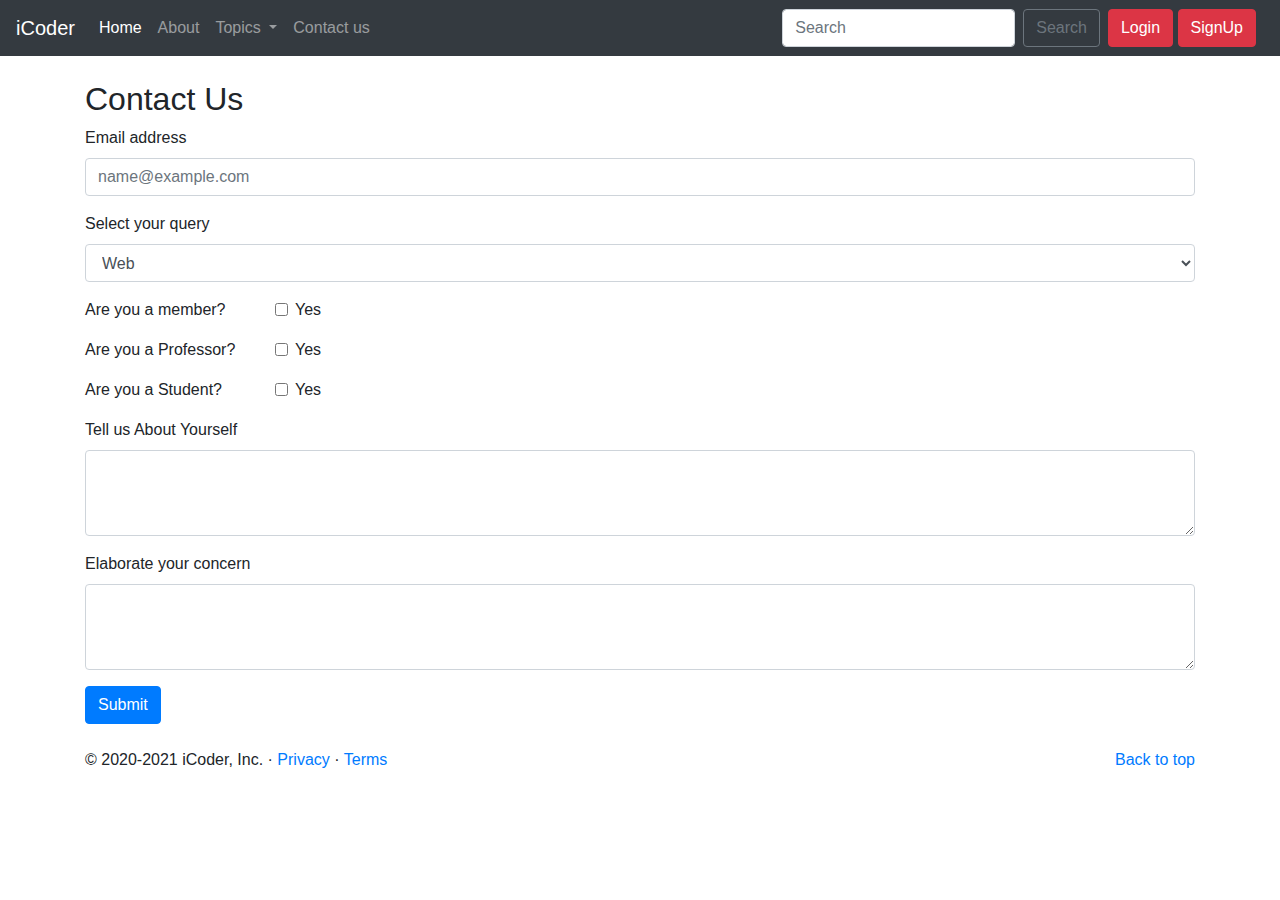
==== contact.html @ 5802481a "Update contact.html" ====
<!doctype html>
<html lang="en">

<head>
    <!-- Required meta tags -->
    <meta charset="utf-8">
    <meta name="viewport" content="width=device-width, initial-scale=1, shrink-to-fit=no">

    <!-- Bootstrap CSS -->
    <link rel="stylesheet" href="https://cdn.jsdelivr.net/npm/bootstrap@4.3.1/dist/css/bootstrap.min.css"
        integrity="sha384-ggOyR0iXCbMQv3Xipma34MD+dH/1fQ784/j6cY/iJTQUOhcWr7x9JvoRxT2MZw1T" crossorigin="anonymous">

    <title>iCoder- heavens for Programmers</title>
</head>

<body>
    <nav class="navbar navbar-expand-lg navbar-dark bg-dark">
    <a class="navbar-brand" href="/iCoder/index.html">iCoder</a>
    <button class="navbar-toggler" type="button" data-toggle="collapse" data-target="#navbarSupportedContent"
      aria-controls="navbarSupportedContent" aria-expanded="false" aria-label="Toggle navigation">
      <span class="navbar-toggler-icon"></span>
    </button>

    <div class="collapse navbar-collapse" id="navbarSupportedContent">
      <ul class="navbar-nav mr-auto">
        <li class="nav-item active">
          <a class="nav-link" href="/iCoder/index.html">Home <span class="sr-only">(current)</span></a>
        </li>
        <li class="nav-item">
          <a class="nav-link" href="/iCoder/about.html">About</a>
        </li>
        <li class="nav-item dropdown">
          <a class="nav-link dropdown-toggle" href="#" id="navbarDropdown" role="button" data-toggle="dropdown"
            aria-haspopup="true" aria-expanded="false">
            Topics
          </a>
          <div class="dropdown-menu" aria-labelledby="navbarDropdown">
            <a class="dropdown-item" href="#">Technologies</a>
            <a class="dropdown-item" href="#">Web Development</a>
            <div class="dropdown-divider"></div>
            <a class="dropdown-item" href="#">Support</a>
            <a class="dropdown-item" href="#">Write for us</a>
          </div>
        </li>
        <li class="nav-item">
          <a class="nav-link" href="/iCoder/contact.html">Contact us</a>
        </li>

      </ul>
      <form class="form-inline my-2 my-lg-0">
        <input class="form-control mr-sm-2" type="search" placeholder="Search" aria-label="Search">
        <button class="btn btn-outline-secondary my-2 my-sm-0" type="submit">Search</button>
      </form>
      <div class="mx-2">
        <button class="btn btn-danger" data-toggle="modal" data-target="#LoginModal">Login</button>
        <button class="btn btn-danger" data-toggle="modal" data-target="#SignUpModal">SignUp</button>
      </div>
    </div>
  </nav>
    <div class="container my-4">
        <h2>Contact Us</h2>
        <form>
            <div class="form-group">
                <label for="exampleFormControlInput1">Email address</label>
                <input type="email" class="form-control" id="exampleFormControlInput1" placeholder="name@example.com">
            </div>
            <div class="form-group">
                <label for="exampleFormControlSelect1">Select your query</label>
                <select class="form-control" id="exampleFormControlSelect1">
                    <option>Web</option>
                    <option>Tech stack</option>
                    <option>Technology</option>
                </select>
            </div>
            <div class="form-group row">
                <div class="col-sm-2">Are you a member?</div>
                <div class="col-sm-10">
                    <div class="form-check">
                        <input class="form-check-input" type="checkbox" id="gridCheck1">
                        <label class="form-check-label" for="gridCheck1">
                            Yes
                        </label>
                    </div>
                </div>
            </div>
            <div class="form-group row">
                <div class="col-sm-2">Are you a Professor?</div>
                <div class="col-sm-10">
                    <div class="form-check">
                        <input class="form-check-input" type="checkbox" id="gridCheck1">
                        <label class="form-check-label" for="gridCheck1">
                            Yes
                        </label>
                    </div>
                </div>
            </div>
            <div class="form-group row">
                <div class="col-sm-2">Are you a Student?</div>
                <div class="col-sm-10">
                    <div class="form-check">
                        <input class="form-check-input" type="checkbox" id="gridCheck1">
                        <label class="form-check-label" for="gridCheck1">
                            Yes
                        </label>
                    </div>
                </div>
            </div>

            <div class="form-group">
                <label for="exampleFormControlTextarea1">Tell us About Yourself</label>
                <textarea class="form-control" id="exampleFormControlTextarea1" rows="3"></textarea>
            </div>

            <div class="form-group">
                <label for="exampleFormControlTextarea1">Elaborate your concern</label>
                <textarea class="form-control" id="exampleFormControlTextarea1" rows="3"></textarea>
            </div>
            <button type="submit" class="btn btn-primary">Submit</button>
        </form>
    </div>



    <footer class="container">
        <p class="float-right"><a href="#">Back to top</a></p>
        <p>© 2020-2021 iCoder, Inc. · <a href="#">Privacy</a> · <a href="#">Terms</a></p>
    </footer>

    <!-- Optional JavaScript -->
    <!-- jQuery first, then Popper.js, then Bootstrap JS -->
    <script src="https://code.jquery.com/jquery-3.3.1.slim.min.js"
        integrity="sha384-q8i/X+965DzO0rT7abK41JStQIAqVgRVzpbzo5smXKp4YfRvH+8abtTE1Pi6jizo"
        crossorigin="anonymous"></script>
    <script src="https://cdn.jsdelivr.net/npm/popper.js@1.14.7/dist/umd/popper.min.js"
        integrity="sha384-UO2eT0CpHqdSJQ6hJty5KVphtPhzWj9WO1clHTMGa3JDZwrnQq4sF86dIHNDz0W1"
        crossorigin="anonymous"></script>
    <script src="https://cdn.jsdelivr.net/npm/bootstrap@4.3.1/dist/js/bootstrap.min.js"
        integrity="sha384-JjSmVgyd0p3pXB1rRibZUAYoIIy6OrQ6VrjIEaFf/nJGzIxFDsf4x0xIM+B07jRM"
        crossorigin="anonymous"></script>
</body>

</html>
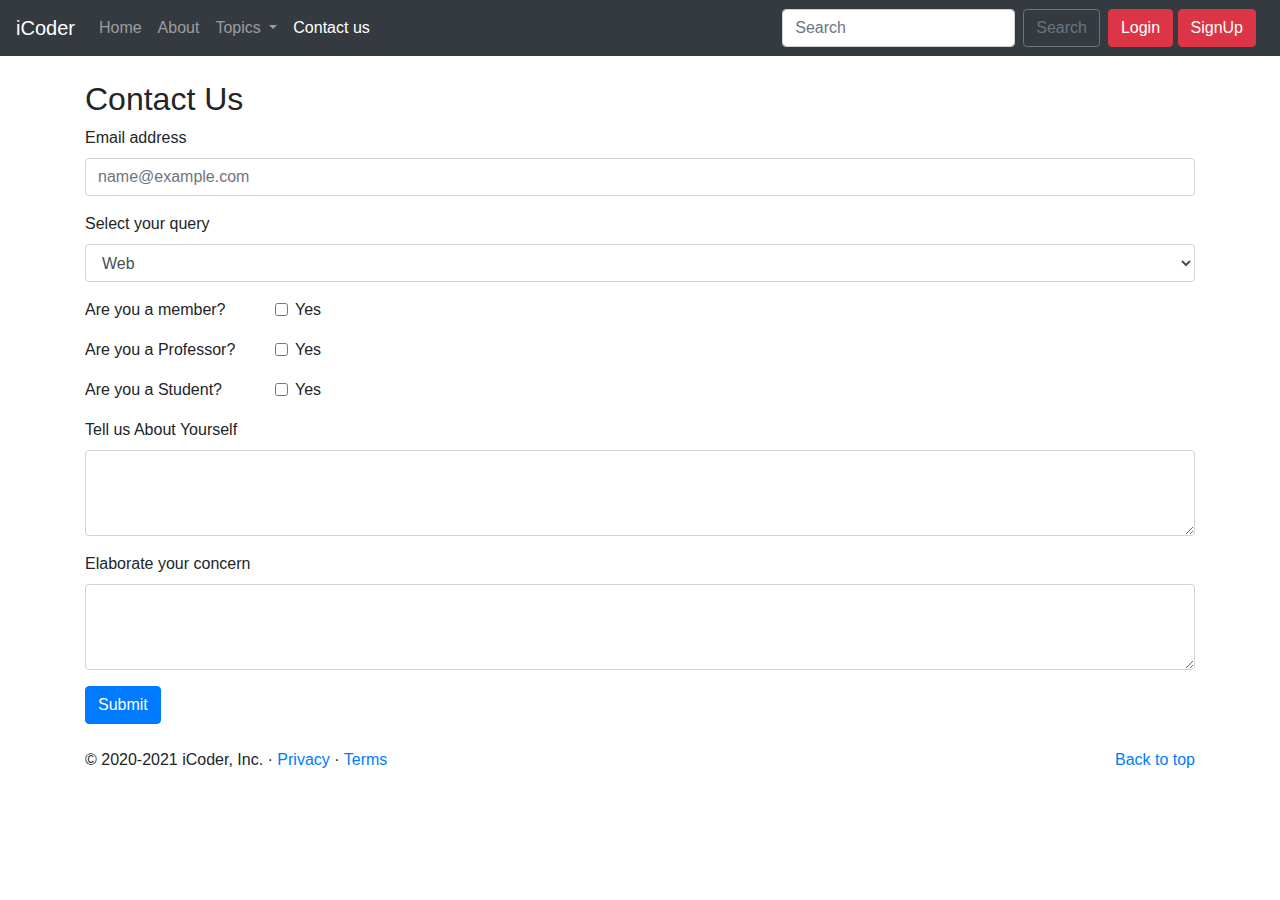
==== commit 7ebb9b1d: "Update contact.html" ====
--- a/contact.html
+++ b/contact.html
@@ -23,7 +23,7 @@
 
     <div class="collapse navbar-collapse" id="navbarSupportedContent">
       <ul class="navbar-nav mr-auto">
-        <li class="nav-item active">
+        <li class="nav-item">
           <a class="nav-link" href="/iCoder/index.html">Home <span class="sr-only">(current)</span></a>
         </li>
         <li class="nav-item">
@@ -42,7 +42,7 @@
             <a class="dropdown-item" href="#">Write for us</a>
           </div>
         </li>
-        <li class="nav-item">
+        <li class="nav-item active">
           <a class="nav-link" href="/iCoder/contact.html">Contact us</a>
         </li>
 
